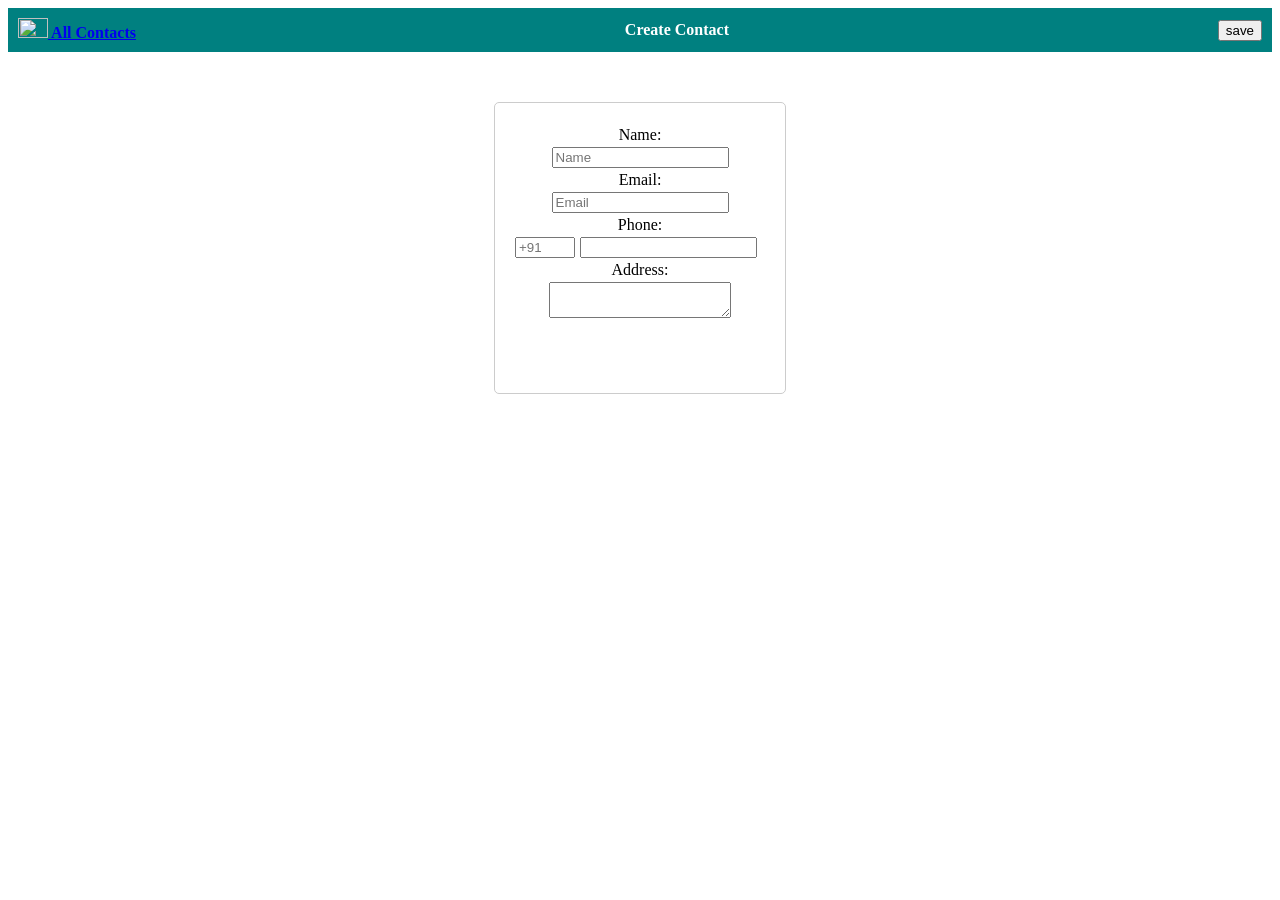
==== form.html @ 9b5cf208 "Added contact forms" ====
<html>
  <head>
    <title>Contact Form</title>
    <link rel="stylesheet" href="style.css" />
  </head>
  <body>
    <header>
      <div class="add-contact-header">
        <div>
          <a href="index.html">
            <img
              src="https://www.svgrepo.com/show/205094/telephone-call-telephone.svg"
              alt="exit"
              width="30"
              height="20"
            />
            All Contacts
          </a>
        </div>

        <span class="add-contact">Create Contact</span>

        <button>save</button>
      </div>
    </header>
    <center>
      <form id="contact-form" class="contact-form">
        <label for="name" placeholder="Name">Name:</label><br />
        <input type="text" id="name" name="name" placeholder="Name" required />
        <br />

        <label for="email">Email:</label><br />
        <input
          type="email"
          placeholder="Email"
          id="email"
          name="email"
          required
        />
        <br />

        <label for="phone">Phone:</label><br />
        <div class="phone-no">
          <input
            type="tel"
            name="isd_code"
            placeholder="+91"
            maxlength="3"
            class="isd-code"
            required
          />
          <input type="tel" id="phone" name="phone" maxlength="10" required />
        </div>

        <label for="address">Address:</label><br />
        <textarea id="address" name="address" required></textarea>
        <br />
      </form>
    </center>
  </body>
</html>
---- style.css ----
.add-contact-header {
  display: flex;
  align-items: center;
  justify-content: space-between;
  padding: 10px 10px;
}
header {
  background-color: teal;
  font-weight: bold;
  color: white;
}
.contact-form {
  line-height: 1.5;
  gap: 5px;
  padding: 20px;
  width: 250px;
  height: 250px;
  margin: 50px;
  border: 1px solid #ccc;
  border-radius: 5px;
}
.phone-no {
  display: flex;
  align-items: center;
  gap: 5px;
}
.isd-code {
  width: 60px;
}
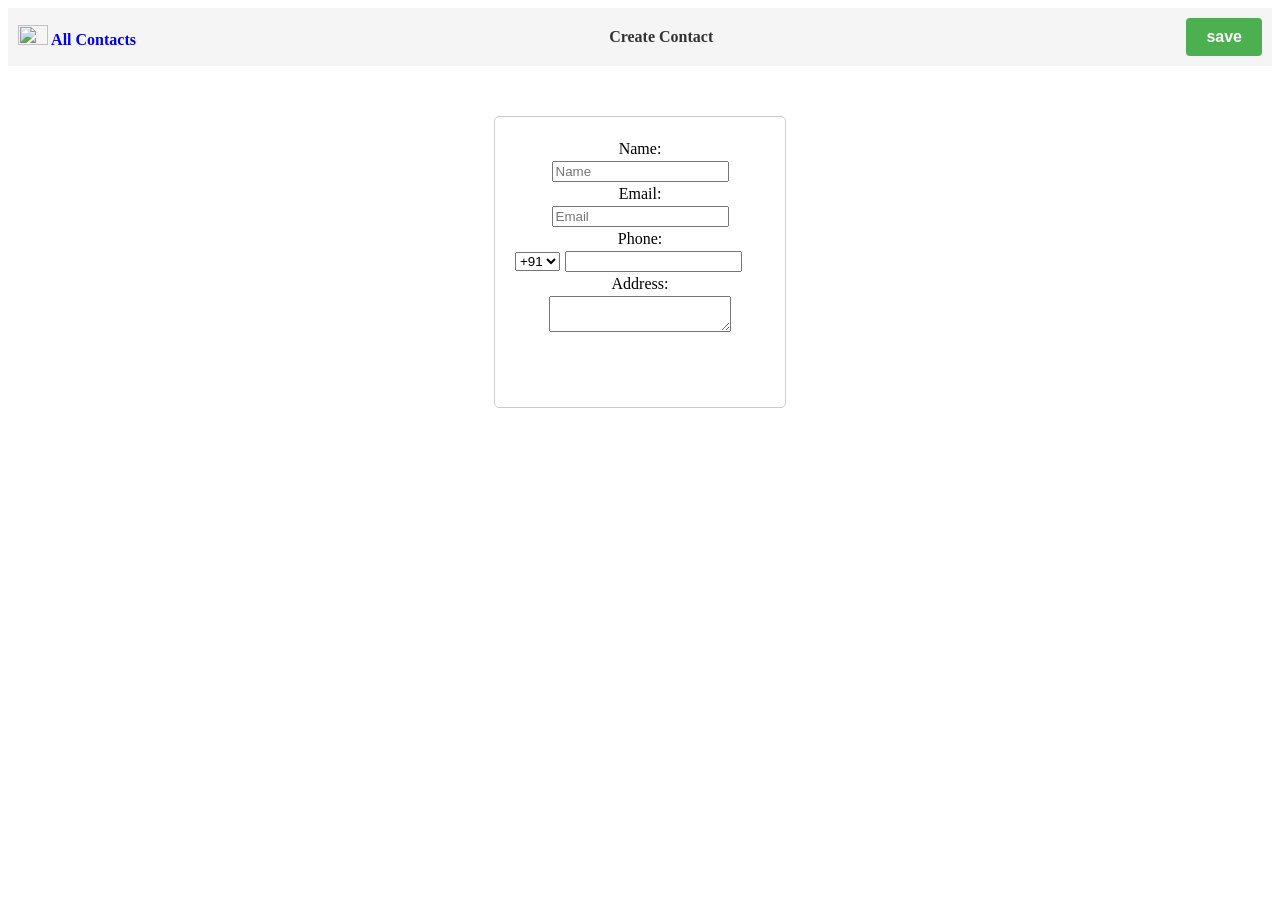
==== commit 258c9d64: "Contactbook web page" ====
--- a/form.html
+++ b/form.html
@@ -20,7 +20,7 @@
 
         <span class="add-contact">Create Contact</span>
 
-        <button>save</button>
+        <button class="save-contacts">save</button>
       </div>
     </header>
     <center>
@@ -41,14 +41,9 @@
 
         <label for="phone">Phone:</label><br />
         <div class="phone-no">
-          <input
-            type="tel"
-            name="isd_code"
-            placeholder="+91"
-            maxlength="3"
-            class="isd-code"
-            required
-          />
+          <select name="country-code" id="country-code" required>
+            <option value="+91">+91</option>
+          </select>
           <input type="tel" id="phone" name="phone" maxlength="10" required />
         </div>
 
--- a/style.css
+++ b/style.css
@@ -1,13 +1,39 @@
 .add-contact-header {
   display: flex;
+  flex-direction: row;
   align-items: center;
   justify-content: space-between;
   padding: 10px 10px;
 }
+
+.add-contact-btn {
+  display: flex;
+  align-items: center;
+  justify-content: center;
+  padding: 10px 20px;
+  background-color: #4caf50;
+  color: white;
+  border: none;
+  border-radius: 4px;
+  cursor: pointer;
+  font-size: 16px;
+  font-family: Arial, Helvetica, sans-serif;
+  font-weight: bold;
+}
+.add-contact-btn:hover {
+  background-color: #45a049;
+  transform: translateY(-1px);
+  box-shadow: 0 6px 12px -2px rgba(0, 0, 0, 0.15);
+}
+
+a {
+  text-decoration: none;
+}
+
 header {
-  background-color: teal;
+  background-color: whitesmoke;
   font-weight: bold;
-  color: white;
+  color: #333;
 }
 .contact-form {
   line-height: 1.5;
@@ -27,3 +53,109 @@
 .isd-code {
   width: 60px;
 }
+.search {
+  display: flex;
+  align-items: center;
+  border: 1px solid #ccc;
+  border-radius: 24px;
+  padding: 5px;
+  width: max-content;
+}
+
+.search-input[type="search"] {
+  font-size: 16px;
+  font-family: Arial, Helvetica, sans-serif;
+  color: black;
+  margin-left: 10px;
+  border: none;
+  background: transparent;
+  outline: none;
+  width: 100%;
+}
+.search-input[type="search"]::placeholder {
+  color: rgba(0, 0, 0, 0.5);
+}
+
+.topbar {
+  display: flex;
+  align-items: center;
+  gap: 16px;
+  padding: 12px 16px;
+}
+
+.search-form {
+  flex: 1;
+  display: flex;
+  justify-content: flex-start;
+}
+
+.search {
+  width: min(420px, 100%);
+  display: flex;
+  align-items: center;
+  gap: 8px;
+}
+.table-container {
+  margin: 20px;
+  /* border: 1px solid #ccc;
+  border-radius: 5px; */
+  overflow-x: auto;
+}
+.CRUD {
+  border: none;
+  padding: 5px 10px;
+  border-radius: 4px;
+  font-size: 13px;
+  transition: all 0.3s ease;
+}
+
+tbody tr td .CRUD:hover {
+  transform: translateY(-1px);
+  box-shadow: 0 6px 12px -2px rgba(0, 0, 0, 0.15);
+}
+
+.contact-name {
+  display: flex;
+  align-items: center;
+  gap: 12px;
+}
+.save-contacts {
+  background-color: #4caf50;
+  color: white;
+  border: none;
+  border-radius: 4px;
+  cursor: pointer;
+  font-size: 16px;
+  font-family: Arial, Helvetica, sans-serif;
+  font-weight: bold;
+  padding: 10px 20px;
+}
+.contact-table tr {
+  margin-bottom: 12px;
+  border: 1px solid #e5e7eb;
+  border-radius: 8px;
+  padding: 10px;
+}
+.contact-table tbody tr:hover {
+  background: #f9fafb;
+}
+.contact-table th,
+.contact-table td {
+  padding: 12px 14px;
+  text-align: left;
+}
+.contact-table {
+  width: 100%;
+  border-collapse: collapse;
+  margin-top: 20px;
+  font-family: sans-serif;
+  box-shadow: 0 0 20px rgba(0, 0, 0, 0.15);
+  background: white;
+  border-radius: 10px;
+  overflow: hidden;
+}
+.contact-table th {
+  background: black;
+  color: white;
+  font-weight: bold;
+}
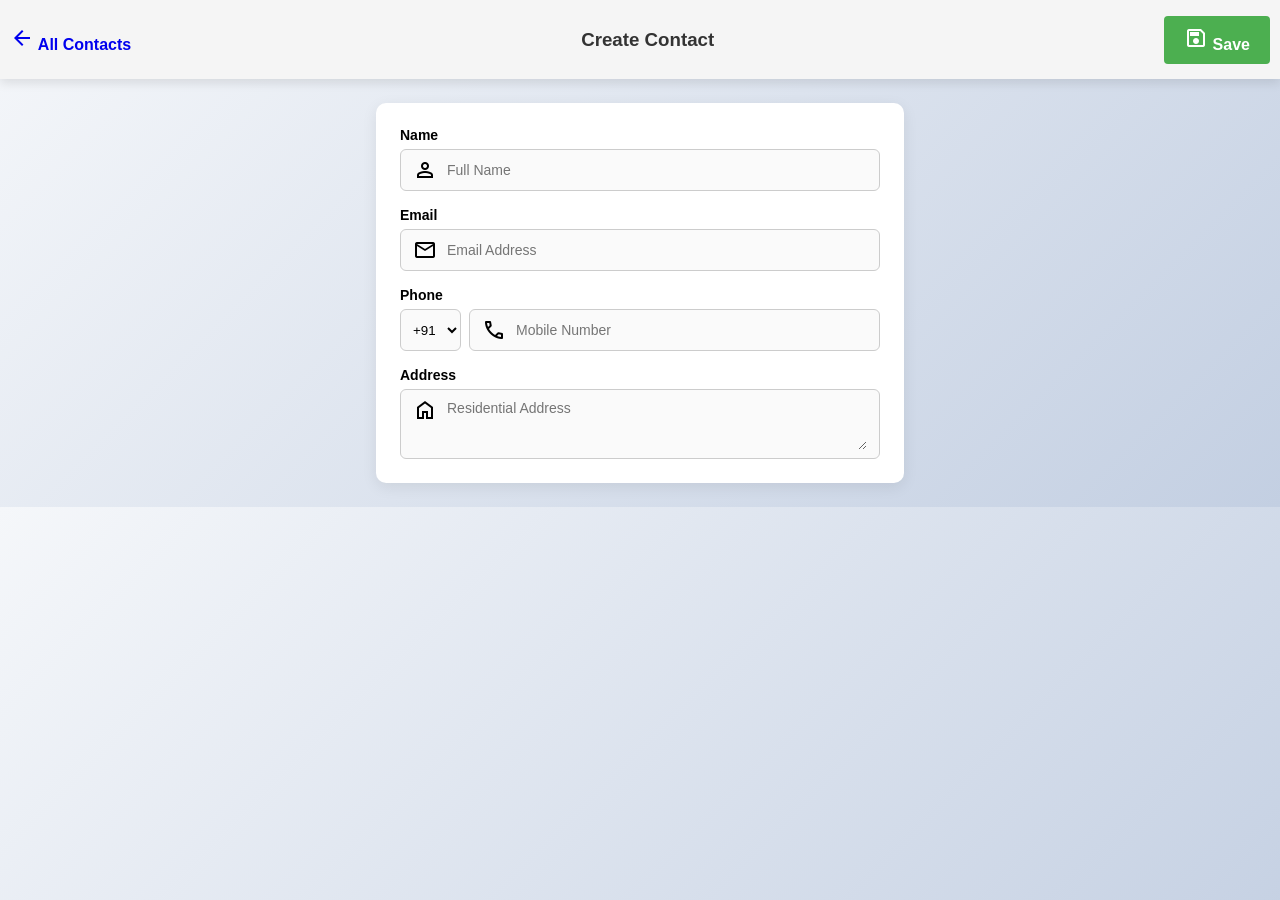
==== commit 2e3051d9: "media queries applied to forms" ====
--- a/form.html
+++ b/form.html
@@ -1,56 +1,96 @@
-<html>
+<!doctype html>
+<html lang="en">
   <head>
-    <title>Contact Form</title>
+    <meta charset="UTF-8" />
+    <meta name="viewport" content="width=device-width, initial-scale=1.0" />
+    <title>Add Contact</title>
     <link rel="stylesheet" href="style.css" />
+    <link
+      rel="stylesheet"
+      href="https://fonts.googleapis.com/css2?family=Material+Symbols+Outlined:opsz,wght,FILL,GRAD@24,400,0,0"
+    />
   </head>
   <body>
     <header>
       <div class="add-contact-header">
-        <div>
-          <a href="index.html">
-            <img
-              src="https://www.svgrepo.com/show/205094/telephone-call-telephone.svg"
-              alt="exit"
-              width="30"
-              height="20"
+        <a href="index.html" class="back-link">
+          <span class="material-symbols-outlined">arrow_back</span>
+          <span>All Contacts</span>
+        </a>
+
+        <h3 class="add-contact-title">Create Contact</h3>
+
+        <button type="submit" form="contact-form" class="save-contacts">
+          <span class="material-symbols-outlined">save</span>
+          <span>Save</span>
+        </button>
+      </div>
+    </header>
+
+    <main class="form-container">
+      <form id="contact-form" class="contact-form">
+        <div class="form-details">
+          <label for="name">Name</label>
+          <div class="input-icon-wrapper">
+            <span class="material-symbols-outlined">person</span>
+            <input
+              type="text"
+              id="name"
+              name="name"
+              placeholder="Full Name"
+              required
             />
-            All Contacts
-          </a>
+          </div>
         </div>
 
-        <span class="add-contact">Create Contact</span>
-
-        <button class="save-contacts">save</button>
-      </div>
-    </header>
-    <center>
-      <form id="contact-form" class="contact-form">
-        <label for="name" placeholder="Name">Name:</label><br />
-        <input type="text" id="name" name="name" placeholder="Name" required />
-        <br />
-
-        <label for="email">Email:</label><br />
-        <input
-          type="email"
-          placeholder="Email"
-          id="email"
-          name="email"
-          required
-        />
-        <br />
-
-        <label for="phone">Phone:</label><br />
-        <div class="phone-no">
-          <select name="country-code" id="country-code" required>
-            <option value="+91">+91</option>
-          </select>
-          <input type="tel" id="phone" name="phone" maxlength="10" required />
+        <div class="form-details">
+          <label for="email">Email</label>
+          <div class="input-icon-wrapper">
+            <span class="material-symbols-outlined">mail</span>
+            <input
+              type="email"
+              id="email"
+              name="email"
+              placeholder="Email Address"
+              required
+            />
+          </div>
         </div>
 
-        <label for="address">Address:</label><br />
-        <textarea id="address" name="address" required></textarea>
-        <br />
+        <div class="form-details">
+          <label for="phone">Phone</label>
+          <div class="phone-no">
+            <select name="country-code" id="country-code" required>
+              <option value="+91">+91</option>
+            </select>
+            <div class="input-icon-wrapper">
+              <span class="material-symbols-outlined">call</span>
+              <input
+                type="tel"
+                id="phone"
+                name="phone"
+                maxlength="10"
+                placeholder="Mobile Number"
+                required
+              />
+            </div>
+          </div>
+        </div>
+
+        <div class="form-details">
+          <label for="address">Address</label>
+          <div class="input-icon-wrapper textarea-wrapper">
+            <span class="material-symbols-outlined">home</span>
+            <textarea
+              id="address"
+              name="address"
+              rows="3"
+              placeholder="Residential Address"
+              required
+            ></textarea>
+          </div>
+        </div>
       </form>
-    </center>
+    </main>
   </body>
 </html>
--- a/style.css
+++ b/style.css
@@ -1,3 +1,13 @@
+body {
+  margin: 0;
+  font-family: Arial, sans-serif;
+  background: linear-gradient(135deg, #f5f7fa, #c3cfe2);
+}
+header {
+  background: rgba(255, 255, 255, 0.7);
+  backdrop-filter: blur(10px);
+  box-shadow: 0 4px 10px rgba(0, 0, 0, 0.1);
+}
 .add-contact-header {
   display: flex;
   flex-direction: row;
@@ -35,24 +45,7 @@
   font-weight: bold;
   color: #333;
 }
-.contact-form {
-  line-height: 1.5;
-  gap: 5px;
-  padding: 20px;
-  width: 250px;
-  height: 250px;
-  margin: 50px;
-  border: 1px solid #ccc;
-  border-radius: 5px;
-}
-.phone-no {
-  display: flex;
-  align-items: center;
-  gap: 5px;
-}
-.isd-code {
-  width: 60px;
-}
+
 .search {
   display: flex;
   align-items: center;
@@ -97,8 +90,6 @@
 }
 .table-container {
   margin: 20px;
-  /* border: 1px solid #ccc;
-  border-radius: 5px; */
   overflow-x: auto;
 }
 .CRUD {
@@ -129,6 +120,11 @@
   font-family: Arial, Helvetica, sans-serif;
   font-weight: bold;
   padding: 10px 20px;
+}
+.save-contacts:hover {
+  background-color: #45a049;
+  transform: translateY(-1px);
+  box-shadow: 0 6px 12px -2px rgba(0, 0, 0, 0.15);
 }
 .contact-table tr {
   margin-bottom: 12px;
@@ -146,7 +142,9 @@
 }
 .contact-table {
   width: 100%;
+  min-width: 600px;
   border-collapse: collapse;
+  border-spacing: 0 15px;
   margin-top: 20px;
   font-family: sans-serif;
   box-shadow: 0 0 20px rgba(0, 0, 0, 0.15);
@@ -159,3 +157,126 @@
   color: white;
   font-weight: bold;
 }
+.form-container {
+  display: flex;
+  justify-content: center;
+  padding: 24px 16px;
+}
+.contact-form {
+  background: white;
+  padding: 24px;
+  border-radius: 10px;
+  width: 100%;
+  max-width: 480px;
+  box-shadow: 0 4px 15px rgba(0, 0, 0, 0.08);
+  display: flex;
+  flex-direction: column;
+  gap: 16px;
+}
+
+.form-details {
+  display: flex;
+  flex-direction: column;
+  gap: 6px;
+}
+
+.form-details label {
+  font-weight: bold;
+  font-size: 14px;
+}
+
+.input-icon-wrapper {
+  display: flex;
+  align-items: center;
+  border: 1px solid #ccc;
+  border-radius: 6px;
+  padding: 8px 12px;
+  background: #fafafa;
+  gap: 8px;
+}
+
+.input-icon-wrapper input,
+.input-icon-wrapper textarea {
+  border: none;
+  background: transparent;
+  outline: none;
+  width: 100%;
+  font-family: sans-serif;
+  font-size: 14px;
+}
+.textarea-wrapper {
+  align-items: flex-start;
+}
+.phone-no {
+  display: flex;
+  gap: 8px;
+}
+.phone-no select {
+  padding: 8px;
+  border: 1px solid #ccc;
+  border-radius: 6px;
+  background: #fafafa;
+  outline: none;
+}
+.phone-no .input-icon-wrapper {
+  flex: 1;
+}
+@media (max-width: 780px) {
+  .contact-form {
+    padding: 16px;
+  }
+  .form-details label {
+    font-size: 12px;
+  }
+  .input-icon-wrapper input,
+  .input-icon-wrapper textarea {
+    font-size: 12px;
+  }
+  .table-container {
+    margin: 10px;
+  }
+  .contact-table th,
+  .contact-table td {
+    padding: 8px 10px;
+    font-size: 12px;
+    white-space: normal;
+    word-break: break-word;
+  }
+  .contact-table {
+    font-size: 12px;
+  }
+  .action-buttons {
+    display: flex;
+    flex-direction: row;
+    gap: 4px;
+    flex-wrap: nowrap;
+  }
+  .CRUD {
+    padding: 4px 6px;
+    font-size: 11px;
+    white-space: nowrap;
+  }
+}
+@media (max-width: 480px) {
+  .contact-form {
+    padding: 12px;
+  }
+  .form-details label {
+    font-size: 11px;
+  }
+  .input-icon-wrapper input,
+  .input-icon-wrapper textarea {
+    font-size: 11px;
+  }
+  .table-container {
+    margin: 8px;
+  }
+  .contact-table th,
+  .contact-table td {
+    padding: 6px 8px;
+    font-size: 10px;
+    white-space: normal;
+    flex-wrap: nowrap;
+    flex-direction: column;
+  }
+}
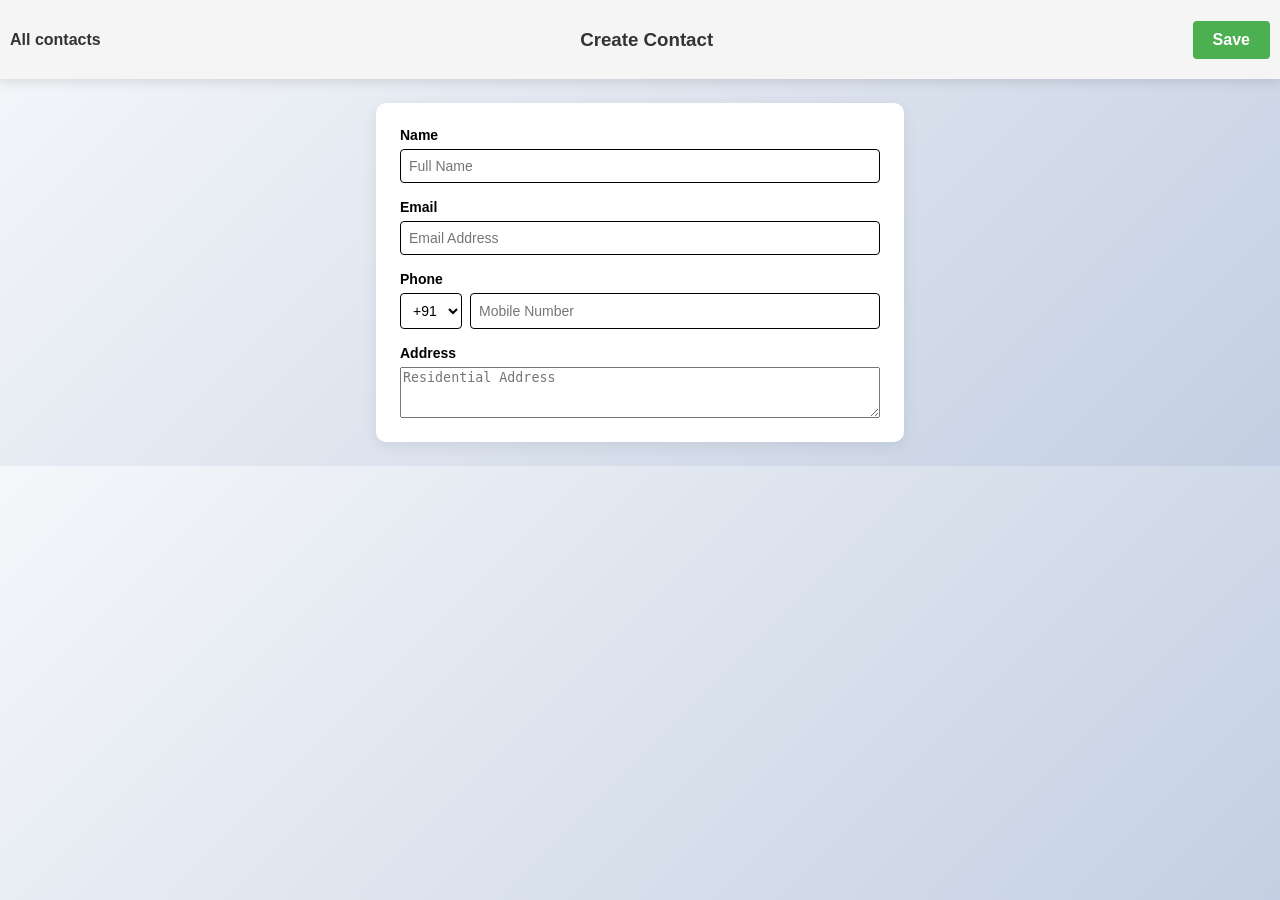
==== commit c39e70db: "media queries applied to forms" ====
--- a/form.html
+++ b/form.html
@@ -1,38 +1,29 @@
 <!doctype html>
 <html lang="en">
   <head>
-    <meta charset="UTF-8" />
+    <meta name="view-transition" content="same-origin" />
     <meta name="viewport" content="width=device-width, initial-scale=1.0" />
     <title>Add Contact</title>
     <link rel="stylesheet" href="style.css" />
-    <link
-      rel="stylesheet"
-      href="https://fonts.googleapis.com/css2?family=Material+Symbols+Outlined:opsz,wght,FILL,GRAD@24,400,0,0"
-    />
   </head>
   <body>
-    <header>
-      <div class="add-contact-header">
-        <a href="index.html" class="back-link">
-          <span class="material-symbols-outlined">arrow_back</span>
-          <span>All Contacts</span>
-        </a>
+    <div class="form-page">
+      <header>
+        <div class="add-contact-header">
+          <a href="index.html" class="back-link"> All contacts </a>
 
-        <h3 class="add-contact-title">Create Contact</h3>
+          <h3 class="add-contact-title">Create Contact</h3>
 
-        <button type="submit" form="contact-form" class="save-contacts">
-          <span class="material-symbols-outlined">save</span>
-          <span>Save</span>
-        </button>
-      </div>
-    </header>
+          <button type="submit" form="contact-form" class="save-contacts">
+            Save
+          </button>
+        </div>
+      </header>
 
-    <main class="form-container">
-      <form id="contact-form" class="contact-form">
-        <div class="form-details">
-          <label for="name">Name</label>
-          <div class="input-icon-wrapper">
-            <span class="material-symbols-outlined">person</span>
+      <main class="form-container">
+        <form id="contact-form" class="contact-form">
+          <div class="form-details">
+            <label for="name">Name</label>
             <input
               type="text"
               id="name"
@@ -41,12 +32,10 @@
               required
             />
           </div>
-        </div>
 
-        <div class="form-details">
-          <label for="email">Email</label>
-          <div class="input-icon-wrapper">
-            <span class="material-symbols-outlined">mail</span>
+          <div class="form-details">
+            <label for="email">Email</label>
+
             <input
               type="email"
               id="email"
@@ -55,16 +44,14 @@
               required
             />
           </div>
-        </div>
 
-        <div class="form-details">
-          <label for="phone">Phone</label>
-          <div class="phone-no">
-            <select name="country-code" id="country-code" required>
-              <option value="+91">+91</option>
-            </select>
-            <div class="input-icon-wrapper">
-              <span class="material-symbols-outlined">call</span>
+          <div class="form-details">
+            <label for="phone">Phone</label>
+            <div class="phone-no">
+              <select name="country-code" id="country-code" required>
+                <option value="+91">+91</option>
+              </select>
+
               <input
                 type="tel"
                 id="phone"
@@ -75,12 +62,10 @@
               />
             </div>
           </div>
-        </div>
 
-        <div class="form-details">
-          <label for="address">Address</label>
-          <div class="input-icon-wrapper textarea-wrapper">
-            <span class="material-symbols-outlined">home</span>
+          <div class="form-details">
+            <label for="address">Address</label>
+
             <textarea
               id="address"
               name="address"
@@ -89,8 +74,8 @@
               required
             ></textarea>
           </div>
-        </div>
-      </form>
-    </main>
+        </form>
+      </main>
+    </div>
   </body>
 </html>
--- a/style.css
+++ b/style.css
@@ -4,8 +4,7 @@
   background: linear-gradient(135deg, #f5f7fa, #c3cfe2);
 }
 header {
-  background: rgba(255, 255, 255, 0.7);
-  backdrop-filter: blur(10px);
+  background: rgba(186, 176, 176, 0.7);
   box-shadow: 0 4px 10px rgba(0, 0, 0, 0.1);
 }
 .add-contact-header {
@@ -38,6 +37,7 @@
 
 a {
   text-decoration: none;
+  color: inherit;
 }
 
 header {
@@ -45,25 +45,29 @@
   font-weight: bold;
   color: #333;
 }
-
+.search-form {
+  flex: 1;
+  display: flex;
+  justify-content: center;
+}
 .search {
   display: flex;
   align-items: center;
-  border: 1px solid #ccc;
-  border-radius: 24px;
-  padding: 5px;
-  width: max-content;
+  border: 1px solid black;
+  border-radius: 20px;
+  padding: 2px 8px;
+  width: min(400px, 100%);
+  box-sizing: border-box;
 }
 
 .search-input[type="search"] {
-  font-size: 16px;
+  font-size: 13px;
   font-family: Arial, Helvetica, sans-serif;
   color: black;
-  margin-left: 10px;
   border: none;
   background: transparent;
   outline: none;
-  width: 100%;
+  width: 50%;
 }
 .search-input[type="search"]::placeholder {
   color: rgba(0, 0, 0, 0.5);
@@ -76,18 +80,6 @@
   padding: 12px 16px;
 }
 
-.search-form {
-  flex: 1;
-  display: flex;
-  justify-content: flex-start;
-}
-
-.search {
-  width: min(420px, 100%);
-  display: flex;
-  align-items: center;
-  gap: 8px;
-}
 .table-container {
   margin: 20px;
   overflow-x: auto;
@@ -185,53 +177,38 @@
   font-size: 14px;
 }
 
-.input-icon-wrapper {
-  display: flex;
-  align-items: center;
-  border: 1px solid #ccc;
-  border-radius: 6px;
-  padding: 8px 12px;
-  background: #fafafa;
+.form-details input {
+  padding: 8px;
+  border: 1px solid black;
+  border-radius: 4px;
+  font-size: 14px;
+}
+.phone-no {
+  display: flex;
   gap: 8px;
 }
 
-.input-icon-wrapper input,
-.input-icon-wrapper textarea {
-  border: none;
-  background: transparent;
-  outline: none;
-  width: 100%;
-  font-family: sans-serif;
-  font-size: 14px;
-}
-.textarea-wrapper {
-  align-items: flex-start;
-}
-.phone-no {
-  display: flex;
-  gap: 8px;
-}
 .phone-no select {
   padding: 8px;
-  border: 1px solid #ccc;
-  border-radius: 6px;
-  background: #fafafa;
-  outline: none;
-}
-.phone-no .input-icon-wrapper {
+  border: 1px solid black;
+  border-radius: 4px;
+  font-size: 14px;
+  background-color: #fff;
+}
+
+.phone-no input {
   flex: 1;
-}
-@media (max-width: 780px) {
+  width: 100%;
+}
+
+@media (max-width: 768px) {
   .contact-form {
     padding: 16px;
   }
   .form-details label {
     font-size: 12px;
   }
-  .input-icon-wrapper input,
-  .input-icon-wrapper textarea {
-    font-size: 12px;
-  }
+
   .table-container {
     margin: 10px;
   }
@@ -257,26 +234,3 @@
     white-space: nowrap;
   }
 }
-@media (max-width: 480px) {
-  .contact-form {
-    padding: 12px;
-  }
-  .form-details label {
-    font-size: 11px;
-  }
-  .input-icon-wrapper input,
-  .input-icon-wrapper textarea {
-    font-size: 11px;
-  }
-  .table-container {
-    margin: 8px;
-  }
-  .contact-table th,
-  .contact-table td {
-    padding: 6px 8px;
-    font-size: 10px;
-    white-space: normal;
-    flex-wrap: nowrap;
-    flex-direction: column;
-  }
-}
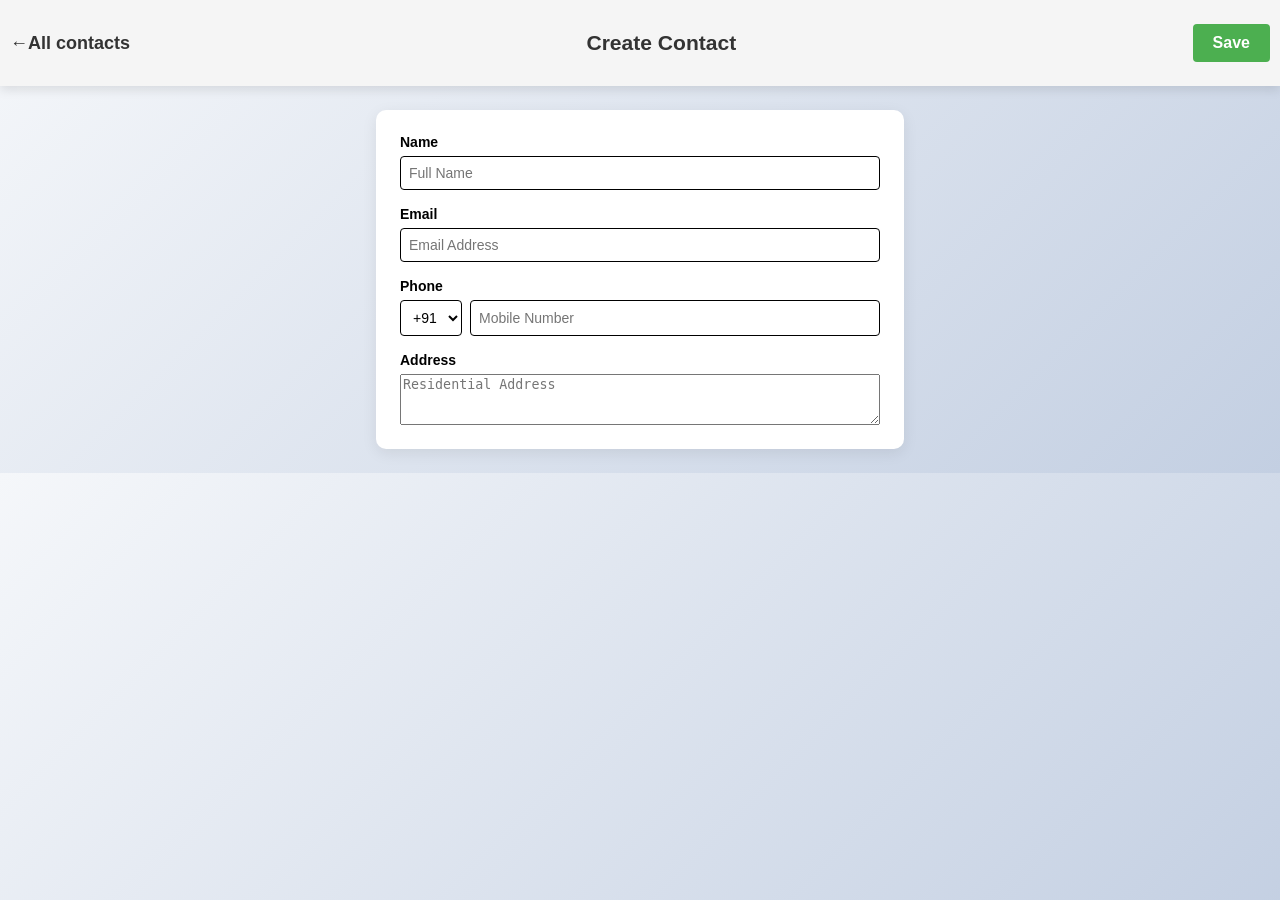
==== commit 06cf6ad0: "media queries in lap,tab and mobile phone" ====
--- a/form.html
+++ b/form.html
@@ -10,7 +10,7 @@
     <div class="form-page">
       <header>
         <div class="add-contact-header">
-          <a href="index.html" class="back-link"> All contacts </a>
+          <a href="index.html" class="back-link"> &larr;All contacts </a>
 
           <h3 class="add-contact-title">Create Contact</h3>
 
--- a/style.css
+++ b/style.css
@@ -2,6 +2,7 @@
   margin: 0;
   font-family: Arial, sans-serif;
   background: linear-gradient(135deg, #f5f7fa, #c3cfe2);
+  font-size: 18px;
 }
 header {
   background: rgba(186, 176, 176, 0.7);
@@ -34,12 +35,10 @@
   transform: translateY(-1px);
   box-shadow: 0 6px 12px -2px rgba(0, 0, 0, 0.15);
 }
-
 a {
   text-decoration: none;
   color: inherit;
 }
-
 header {
   background-color: whitesmoke;
   font-weight: bold;
@@ -56,10 +55,9 @@
   border: 1px solid black;
   border-radius: 20px;
   padding: 2px 8px;
-  width: min(400px, 100%);
+  width: 300px;
   box-sizing: border-box;
 }
-
 .search-input[type="search"] {
   font-size: 13px;
   font-family: Arial, Helvetica, sans-serif;
@@ -67,12 +65,11 @@
   border: none;
   background: transparent;
   outline: none;
-  width: 50%;
+  width: 100%;
 }
 .search-input[type="search"]::placeholder {
   color: rgba(0, 0, 0, 0.5);
 }
-
 .topbar {
   display: flex;
   align-items: center;
@@ -86,17 +83,15 @@
 }
 .CRUD {
   border: none;
-  padding: 5px 10px;
+  padding: 8px 16px;
   border-radius: 4px;
   font-size: 13px;
   transition: all 0.3s ease;
 }
-
 tbody tr td .CRUD:hover {
   transform: translateY(-1px);
   box-shadow: 0 6px 12px -2px rgba(0, 0, 0, 0.15);
 }
-
 .contact-name {
   display: flex;
   align-items: center;
@@ -134,7 +129,6 @@
 }
 .contact-table {
   width: 100%;
-  min-width: 600px;
   border-collapse: collapse;
   border-spacing: 0 15px;
   margin-top: 20px;
@@ -145,6 +139,7 @@
   overflow: hidden;
 }
 .contact-table th {
+  padding: 12px 14px;
   background: black;
   color: white;
   font-weight: bold;
@@ -201,36 +196,46 @@
   width: 100%;
 }
 
-@media (max-width: 768px) {
+@media (max-width: 425px) {
   .contact-form {
     padding: 16px;
   }
   .form-details label {
     font-size: 12px;
   }
-
+  .table-container thead th {
+    display: none;
+  }
+  .table-container tbody td {
+    display: block;
+    width: 100%;
+    text-align: left;
+    padding-left: 10%;
+    position: relative;
+    line-height: 0.5;
+  }
+  .search {
+    width: 100%;
+  }
+  .add-contact-btn {
+    padding: 8px 12px;
+    font-size: 11px;
+  }
+  .logo-area {
+    font-size: 10px;
+  }
+}
+@media (max-width: 768px) {
   .table-container {
     margin: 10px;
   }
-  .contact-table th,
-  .contact-table td {
-    padding: 8px 10px;
-    font-size: 12px;
-    white-space: normal;
-    word-break: break-word;
-  }
-  .contact-table {
-    font-size: 12px;
+  .contact-form {
+    max-width: 100%;
   }
   .action-buttons {
     display: flex;
     flex-direction: row;
     gap: 4px;
-    flex-wrap: nowrap;
-  }
-  .CRUD {
-    padding: 4px 6px;
-    font-size: 11px;
-    white-space: nowrap;
-  }
-}
+    transition: all 0.3s ease;
+  }
+}
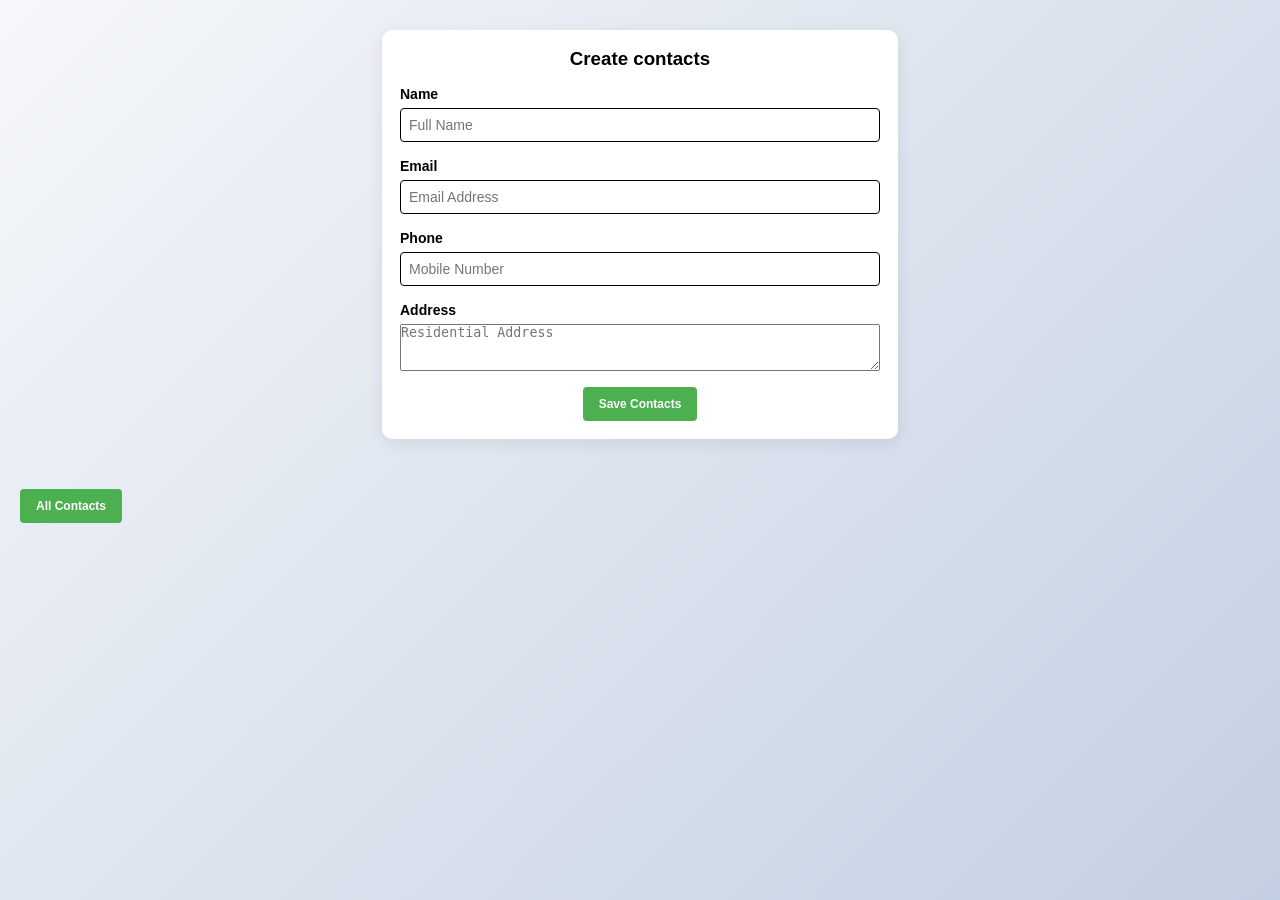
==== commit e76e17fb: "Webpage with Js and LocalStorage" ====
--- a/form.html
+++ b/form.html
@@ -1,81 +1,72 @@
 <!doctype html>
-<html lang="en">
+<html>
   <head>
     <meta name="view-transition" content="same-origin" />
     <meta name="viewport" content="width=device-width, initial-scale=1.0" />
-    <title>Add Contact</title>
+    <title>Contact Book</title>
     <link rel="stylesheet" href="style.css" />
   </head>
   <body>
-    <div class="form-page">
-      <header>
-        <div class="add-contact-header">
-          <a href="index.html" class="back-link"> &larr;All contacts </a>
+    <main class="form-container">
+      <!--Parent container for the forms-->
+      <form id="contact-form" class="contact-form">
+        <center><h3>Create contacts</h3></center>
+        <div class="form-details">
+          <!--Parent container for both label and input field-->
+          <label for="name">Name</label
+          ><!--label for the name input field-->
+          <input
+            type="text"
+            id="name"
+            name="name"
+            placeholder="Full Name"
+          /><!--Input field for name-->
+        </div>
+        <div class="form-details">
+          <label for="email">Email</label
+          ><!--Label for email-->
 
-          <h3 class="add-contact-title">Create Contact</h3>
+          <input
+            type="email"
+            id="email"
+            name="email"
+            placeholder="Email Address"
+          /><!--Email input box-->
+        </div>
+        <div class="form-details">
+          <!--Label for phone-details-->
+          <label for="phone">Phone</label>
 
-          <button type="submit" form="contact-form" class="save-contacts">
-            Save
-          </button>
+          <input
+            type="tel"
+            id="phone"
+            name="phone"
+            placeholder="Mobile Number"
+          /><!--Phone  no input field-->
         </div>
-      </header>
-
-      <main class="form-container">
-        <form id="contact-form" class="contact-form">
-          <div class="form-details">
-            <label for="name">Name</label>
-            <input
-              type="text"
-              id="name"
-              name="name"
-              placeholder="Full Name"
-              required
-            />
-          </div>
-
-          <div class="form-details">
-            <label for="email">Email</label>
-
-            <input
-              type="email"
-              id="email"
-              name="email"
-              placeholder="Email Address"
-              required
-            />
-          </div>
-
-          <div class="form-details">
-            <label for="phone">Phone</label>
-            <div class="phone-no">
-              <select name="country-code" id="country-code" required>
-                <option value="+91">+91</option>
-              </select>
-
-              <input
-                type="tel"
-                id="phone"
-                name="phone"
-                maxlength="10"
-                placeholder="Mobile Number"
-                required
-              />
-            </div>
-          </div>
-
-          <div class="form-details">
-            <label for="address">Address</label>
-
-            <textarea
-              id="address"
-              name="address"
-              rows="3"
-              placeholder="Residential Address"
-              required
-            ></textarea>
-          </div>
-        </form>
-      </main>
-    </div>
+        <div class="form-details">
+          <label for="address">Address</label>
+          <textarea
+            id="address"
+            name="address"
+            rows="3"
+            placeholder="Residential Address"
+          ></textarea
+          ><!--Input for taking the address input-->
+        </div>
+        <center>
+          <button type="submit" class="save-contacts">Save Contacts</button
+          ><!--Save contacts button  in the bottom center of the form page-->
+        </center>
+      </form>
+    </main>
+    <button
+      onclick="window.location.href = 'index.html'"
+      type="button"
+      class="display-contact-btn"
+    >
+      All Contacts
+    </button>
+    <script src="script.js"></script>
   </body>
 </html>
--- a/style.css
+++ b/style.css
@@ -1,63 +1,121 @@
+* {
+  margin: 0;
+  padding: 0;
+}
+html,
 body {
-  margin: 0;
   font-family: Arial, sans-serif;
   background: linear-gradient(135deg, #f5f7fa, #c3cfe2);
-  font-size: 18px;
-}
-header {
-  background: rgba(186, 176, 176, 0.7);
-  box-shadow: 0 4px 10px rgba(0, 0, 0, 0.1);
-}
-.add-contact-header {
-  display: flex;
-  flex-direction: row;
-  align-items: center;
-  justify-content: space-between;
-  padding: 10px 10px;
-}
-
-.add-contact-btn {
-  display: flex;
-  align-items: center;
-  justify-content: center;
-  padding: 10px 20px;
+  width: 100%;
+  height: 100%;
+}
+
+header.topbar {
+  background: rgb(207, 202, 202);
+  margin: 0;
+  font-weight: bold;
+  width: 100%;
+  height: 10%;
+  box-sizing: border-box;
+  display: flex;
+  align-content: center;
+  padding-left: 10px;
+}
+
+.logo-area {
+  display: flex;
+  align-items: center;
+  gap: 10px;
+}
+
+section.toolbar {
+  margin-top: 10px;
+  display: flex;
+  align-items: center;
+  gap: 16px;
+  padding: 10px;
+  width: 100%;
+  box-sizing: border-box;
+}
+
+button.save-contacts {
+  padding: 10px 16px;
   background-color: #4caf50;
   color: white;
   border: none;
   border-radius: 4px;
   cursor: pointer;
-  font-size: 16px;
-  font-family: Arial, Helvetica, sans-serif;
-  font-weight: bold;
-}
+  font-size: 12px;
+  font-family: Arial, Helvetica, sans-serif;
+  font-weight: bold;
+}
+
+button.add-contact-btn {
+  padding: 10px 16px;
+  background-color: #4caf50;
+  color: white;
+  border: none;
+  border-radius: 4px;
+  font-size: 12px;
+  font-family: Arial, Helvetica, sans-serif;
+  font-weight: bold;
+  margin-right: 20px;
+}
+button.display-contact-btn {
+  padding: 10px 16px;
+  background-color: #4caf50;
+  color: white;
+  border: none;
+  border-radius: 4px;
+  font-size: 12px;
+  font-family: Arial, Helvetica, sans-serif;
+  font-weight: bold;
+  margin: 20px;
+}
+
 .add-contact-btn:hover {
   background-color: #45a049;
   transform: translateY(-1px);
   box-shadow: 0 6px 12px -2px rgba(0, 0, 0, 0.15);
 }
-a {
-  text-decoration: none;
-  color: inherit;
-}
-header {
-  background-color: whitesmoke;
-  font-weight: bold;
-  color: #333;
-}
+
+.contacts {
+  list-style-type: none;
+}
+
+/*contact details in block*/
+.contact-details {
+  display: block;
+  background: white;
+  border-radius: 10px;
+  box-shadow: 0 4px 15px rgba(0, 0, 0, 0.08);
+  margin: 16px 0 16px 10px;
+  box-sizing: border-box;
+  width: 90%;
+  line-height: 1.3;
+  font-family: Arial, Helvetica, sans-serif;
+  font-size: 14px;
+  position: relative;
+  padding: 16px;
+  border-bottom: 1px solid #eee;
+}
+
 .search-form {
   flex: 1;
   display: flex;
   justify-content: center;
 }
+
 .search {
   display: flex;
   align-items: center;
   border: 1px solid black;
   border-radius: 20px;
   padding: 2px 8px;
-  width: 300px;
-  box-sizing: border-box;
-}
+  width: 200px;
+  box-sizing: border-box;
+}
+
 .search-input[type="search"] {
   font-size: 13px;
   font-family: Arial, Helvetica, sans-serif;
@@ -65,95 +123,30 @@
   border: none;
   background: transparent;
   outline: none;
-  width: 100%;
-}
+}
+
 .search-input[type="search"]::placeholder {
   color: rgba(0, 0, 0, 0.5);
 }
-.topbar {
-  display: flex;
-  align-items: center;
-  gap: 16px;
-  padding: 12px 16px;
-}
-
-.table-container {
-  margin: 20px;
-  overflow-x: auto;
-}
-.CRUD {
-  border: none;
-  padding: 8px 16px;
-  border-radius: 4px;
-  font-size: 13px;
-  transition: all 0.3s ease;
-}
-tbody tr td .CRUD:hover {
-  transform: translateY(-1px);
-  box-shadow: 0 6px 12px -2px rgba(0, 0, 0, 0.15);
-}
-.contact-name {
-  display: flex;
-  align-items: center;
-  gap: 12px;
-}
-.save-contacts {
-  background-color: #4caf50;
-  color: white;
-  border: none;
-  border-radius: 4px;
-  cursor: pointer;
-  font-size: 16px;
-  font-family: Arial, Helvetica, sans-serif;
-  font-weight: bold;
-  padding: 10px 20px;
-}
+
 .save-contacts:hover {
   background-color: #45a049;
   transform: translateY(-1px);
-  box-shadow: 0 6px 12px -2px rgba(0, 0, 0, 0.15);
-}
-.contact-table tr {
-  margin-bottom: 12px;
-  border: 1px solid #e5e7eb;
-  border-radius: 8px;
-  padding: 10px;
-}
-.contact-table tbody tr:hover {
-  background: #f9fafb;
-}
-.contact-table th,
-.contact-table td {
-  padding: 12px 14px;
-  text-align: left;
-}
-.contact-table {
-  width: 100%;
-  border-collapse: collapse;
-  border-spacing: 0 15px;
-  margin-top: 20px;
-  font-family: sans-serif;
-  box-shadow: 0 0 20px rgba(0, 0, 0, 0.15);
-  background: white;
-  border-radius: 10px;
-  overflow: hidden;
-}
-.contact-table th {
-  padding: 12px 14px;
-  background: black;
-  color: white;
-  font-weight: bold;
-}
+}
+/*form container*/
 .form-container {
   display: flex;
+  flex-direction: column;
+  align-items: center;
   justify-content: center;
-  padding: 24px 16px;
-}
+  padding: 30px 16px;
+}
+/*Contact form for getting input details*/
 .contact-form {
   background: white;
-  padding: 24px;
+  padding: 18px;
   border-radius: 10px;
-  width: 100%;
+  width: 90%;
   max-width: 480px;
   box-shadow: 0 4px 15px rgba(0, 0, 0, 0.08);
   display: flex;
@@ -177,65 +170,45 @@
   border: 1px solid black;
   border-radius: 4px;
   font-size: 14px;
-}
-.phone-no {
-  display: flex;
-  gap: 8px;
-}
-
-.phone-no select {
-  padding: 8px;
-  border: 1px solid black;
-  border-radius: 4px;
-  font-size: 14px;
-  background-color: #fff;
-}
-
-.phone-no input {
-  flex: 1;
-  width: 100%;
-}
-
-@media (max-width: 425px) {
-  .contact-form {
-    padding: 16px;
+  outline: none;
+}
+
+.error-msg {
+  color: red;
+  font-size: 10px;
+}
+
+/*Edit and delete buttons*/
+.Edit-delete-btns {
+  position: absolute;
+  top: 10px;
+  right: 16px;
+  display: flex;
+  gap: 4px;
+}
+
+/*Edit Functionality with blue color*/
+.Edit-btn {
+  background-color: #4c90af;
+  padding: 10px;
+}
+/*Delete functionality with red color*/
+.Delete-btn {
+  background-color: red;
+  padding: 10px;
+}
+
+@media (max-width: 768px) {
+  .search-form {
+    width: 90%;
+    justify-content: center;
   }
-  .form-details label {
-    font-size: 12px;
+
+  .search {
+    width: 90%;
   }
-  .table-container thead th {
-    display: none;
+
+  .form-container {
+    padding: 15px;
   }
-  .table-container tbody td {
-    display: block;
-    width: 100%;
-    text-align: left;
-    padding-left: 10%;
-    position: relative;
-    line-height: 0.5;
-  }
-  .search {
-    width: 100%;
-  }
-  .add-contact-btn {
-    padding: 8px 12px;
-    font-size: 11px;
-  }
-  .logo-area {
-    font-size: 10px;
-  }
-}
-@media (max-width: 768px) {
-  .table-container {
-    margin: 10px;
-  }
-  .contact-form {
-    max-width: 100%;
-  }
-  .action-buttons {
-    display: flex;
-    flex-direction: row;
-    gap: 4px;
-    transition: all 0.3s ease;
-  }
-}
+}
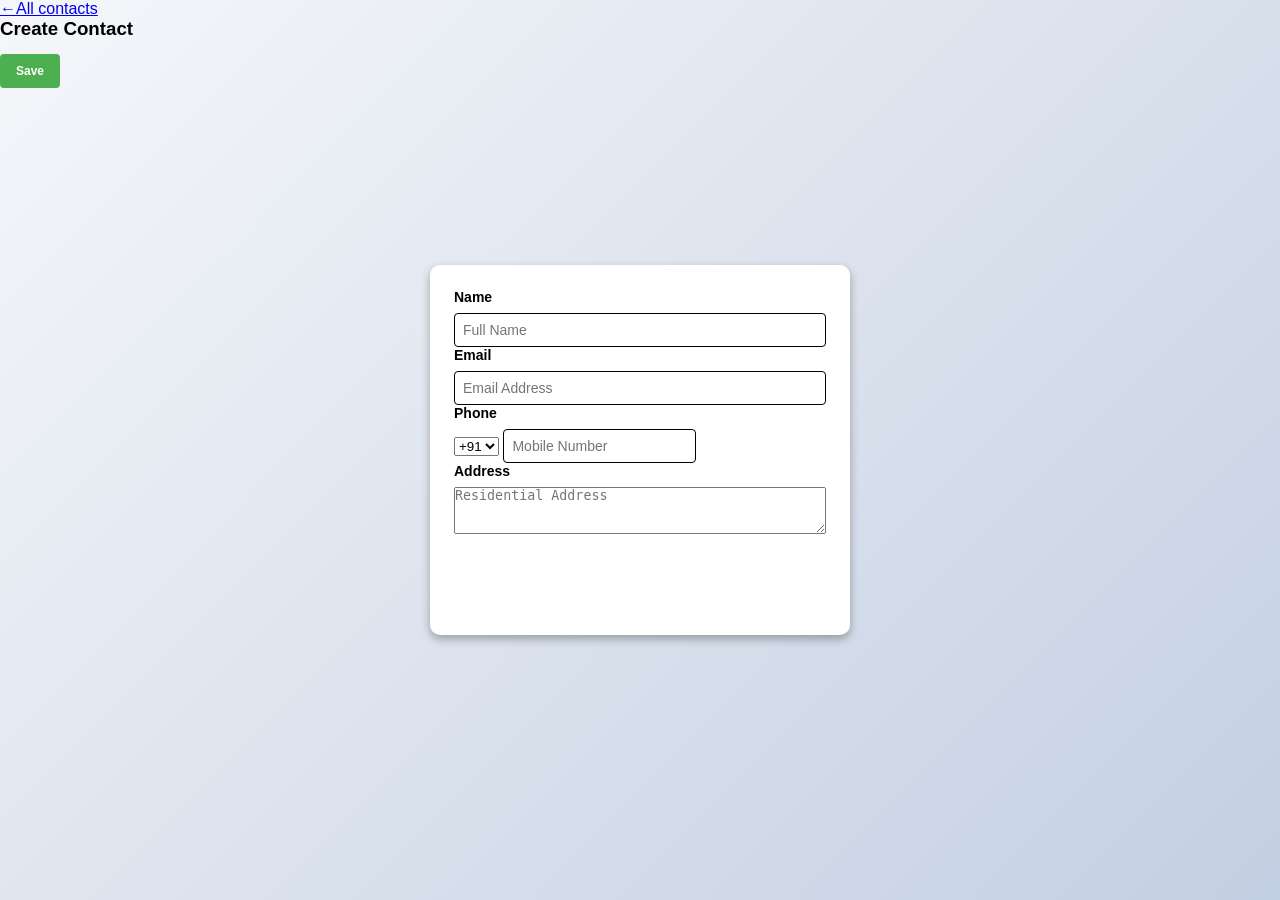
==== commit b0cb29d5: "Bulk delete operation and resolve merge conflicts" ====
--- a/form.html
+++ b/form.html
@@ -1,72 +1,75 @@
 <!doctype html>
-<html>
+<html lang="en">
   <head>
     <meta name="view-transition" content="same-origin" />
     <meta name="viewport" content="width=device-width, initial-scale=1.0" />
-    <title>Contact Book</title>
+    <title>Add Contact</title>
     <link rel="stylesheet" href="style.css" />
   </head>
   <body>
-    <main class="form-container">
-      <!--Parent container for the forms-->
-      <form id="contact-form" class="contact-form">
-        <center><h3>Create contacts</h3></center>
-        <div class="form-details">
-          <!--Parent container for both label and input field-->
-          <label for="name">Name</label
-          ><!--label for the name input field-->
-          <input
-            type="text"
-            id="name"
-            name="name"
-            placeholder="Full Name"
-          /><!--Input field for name-->
+    <div class="form-page">
+      <header>
+        <div class="add-contact-header">
+          <a href="index.html" class="back-link"> &larr;All contacts </a>
+
+          <h3 class="add-contact-title">Create Contact</h3>
+
+          <button type="submit" form="contact-form" class="save-contacts">
+            Save
+          </button>
         </div>
-        <div class="form-details">
-          <label for="email">Email</label
-          ><!--Label for email-->
+      </header>
+      <main class="form-container">
+        <form id="contact-form" class="contact-form">
+          <div class="form-details">
+            <label for="name">Name</label>
+            <input
+              type="text"
+              id="name"
+              name="name"
+              placeholder="Full Name"
+              required
+            />
+          </div>
+          <div class="form-details">
+            <label for="email">Email</label>
 
-          <input
-            type="email"
-            id="email"
-            name="email"
-            placeholder="Email Address"
-          /><!--Email input box-->
-        </div>
-        <div class="form-details">
-          <!--Label for phone-details-->
-          <label for="phone">Phone</label>
-
-          <input
-            type="tel"
-            id="phone"
-            name="phone"
-            placeholder="Mobile Number"
-          /><!--Phone  no input field-->
-        </div>
-        <div class="form-details">
-          <label for="address">Address</label>
-          <textarea
-            id="address"
-            name="address"
-            rows="3"
-            placeholder="Residential Address"
-          ></textarea
-          ><!--Input for taking the address input-->
-        </div>
-        <center>
-          <button type="submit" class="save-contacts">Save Contacts</button
-          ><!--Save contacts button  in the bottom center of the form page-->
-        </center>
-      </form>
-    </main>
-    <button
-      onclick="window.location.href = 'index.html'"
-      type="button"
-      class="display-contact-btn"
-    >
-      All Contacts
-    </button>
-    <script src="script.js"></script>
+            <input
+              type="email"
+              id="email"
+              name="email"
+              placeholder="Email Address"
+              required
+            />
+          </div>
+          <div class="form-details">
+            <label for="phone">Phone</label>
+            <div class="phone-no">
+              <select name="country-code" id="country-code" required>
+                <option value="+91">+91</option>
+              </select>
+              <input
+                type="tel"
+                id="phone"
+                name="phone"
+                maxlength="10"
+                placeholder="Mobile Number"
+                required
+              />
+            </div>
+          </div>
+          <div class="form-details">
+            <label for="address">Address</label>
+            <textarea
+              id="address"
+              name="address"
+              rows="3"
+              placeholder="Residential Address"
+              required
+            ></textarea>
+          </div>
+        </form>
+      </main>
+    </div>
   </body>
 </html>
--- a/style.css
+++ b/style.css
@@ -1,44 +1,71 @@
 * {
   margin: 0;
   padding: 0;
-}
+  box-sizing: border-box;
+} /*universal selector*/
+
 html,
 body {
   font-family: Arial, sans-serif;
   background: linear-gradient(135deg, #f5f7fa, #c3cfe2);
-  width: 100%;
-  height: 100%;
+  width: 100%; /*Body and height width 100%*/
+  height: 100vh;
+  display: flex;
+  flex-direction: column;
 }
 
 header.topbar {
+  /*styling header background color*/
   background: rgb(207, 202, 202);
-  margin: 0;
   font-weight: bold;
   width: 100%;
   height: 10%;
-  box-sizing: border-box;
-  display: flex;
-  align-content: center;
-  padding-left: 10px;
+  flex-shrink: 0;
+  display: flex;
+  align-items: center;
+  padding-left: 5px;
 }
 
 .logo-area {
+  /*contact header logo*/
   display: flex;
   align-items: center;
   gap: 10px;
 }
 
 section.toolbar {
-  margin-top: 10px;
-  display: flex;
-  align-items: center;
-  gap: 16px;
-  padding: 10px;
-  width: 100%;
-  box-sizing: border-box;
-}
-
+  width: 100%; /*Width of section*/
+  flex-shrink: 0;
+  display: flex;
+  align-items: center;
+  padding: 10px 5px;
+}
+main {
+  /*making main content which has thecontact list to scroll*/
+  overflow-y: auto;
+  padding: 16px;
+}
+.topname {
+  display: flex;
+  gap: 12px;
+}
+.avatar {
+  width: 10%;
+  height: 30px;
+  border-radius: 51%;
+
+  display: flex;
+  align-items: center;
+  justify-content: center;
+
+  background-color: #e5e7eb;
+  color: #333;
+  font-size: 16px;
+  font-weight: 600;
+  margin-bottom: 12px;
+}
 button.save-contacts {
+  /*save contact button style with green background and padding*/
   padding: 10px 16px;
   background-color: #4caf50;
   color: white;
@@ -48,58 +75,78 @@
   font-size: 12px;
   font-family: Arial, Helvetica, sans-serif;
   font-weight: bold;
+  margin-top: 14px;
 }
 
 button.add-contact-btn {
+  /*create contact button style with green background and padding*/
   padding: 10px 16px;
   background-color: #4caf50;
   color: white;
   border: none;
-  border-radius: 4px;
+  border-radius: 10px;
   font-size: 12px;
   font-family: Arial, Helvetica, sans-serif;
   font-weight: bold;
   margin-right: 20px;
 }
-button.display-contact-btn {
+
+button.bulk-delete-btn {
   padding: 10px 16px;
-  background-color: #4caf50;
-  color: white;
-  border: none;
-  border-radius: 4px;
+  background-color: #d32f2f;
+  color: white;
+  border: none;
+  border-radius: 10px;
   font-size: 12px;
   font-family: Arial, Helvetica, sans-serif;
   font-weight: bold;
-  margin: 20px;
+  cursor: pointer;
+}
+
+.bulk-delete-btn:hover {
+  background-color: #b71c1c;
 }
 
 .add-contact-btn:hover {
-  background-color: #45a049;
+  /*hovering create contact btn*/
   transform: translateY(-1px);
   box-shadow: 0 6px 12px -2px rgba(0, 0, 0, 0.15);
 }
 
 .contacts {
+  /*Erasing Bullets*/
   list-style-type: none;
+  display: grid;
+  grid-template-columns: repeat(auto-fit, minmax(280px, 1fr));
+  gap: 12px;
 }
 
 /*contact details in block*/
 .contact-details {
-  display: block;
   background: white;
   border-radius: 10px;
   box-shadow: 0 4px 15px rgba(0, 0, 0, 0.08);
-  margin: 16px 0 16px 10px;
-  box-sizing: border-box;
-  width: 90%;
+  margin: 0;
   line-height: 1.3;
   font-family: Arial, Helvetica, sans-serif;
   font-size: 14px;
   position: relative;
-  padding: 16px;
+  padding: 10px;
   border-bottom: 1px solid #eee;
-}
-
+  display: flex;
+  flex-direction: column;
+  flex-wrap: wrap;
+}
+.contact-details:hover {
+  background-color: aliceblue;
+  transform: translatey(-2px);
+}
+
+.contact-details.selected {
+  outline: 2px solid #d32f2f;
+  background-color: #fff1f1;
+}
+/*Styling search box*/
 .search-form {
   flex: 1;
   display: flex;
@@ -113,16 +160,15 @@
   border-radius: 20px;
   padding: 2px 8px;
   width: 200px;
-  box-sizing: border-box;
-}
-
+}
+/*Styling search input*/
 .search-input[type="search"] {
   font-size: 13px;
   font-family: Arial, Helvetica, sans-serif;
   color: black;
   border: none;
   background: transparent;
-  outline: none;
+  outline: none; /*No outer box while typing*/
 }
 
 .search-input[type="search"]::placeholder {
@@ -133,38 +179,66 @@
   background-color: #45a049;
   transform: translateY(-1px);
 }
-/*form container*/
-.form-container {
+/* designing form using using modal overlay*/
+#modal-overlay {
+  display: none;
+  position: fixed;
+  top: 0;
+  left: 0;
+  width: 100vw;
+  height: 100vh;
+  background-color: rgba(0, 0, 0, 0.6); /* black background */
+  z-index: 100;
+}
+.toast {
+  /*designing toast message*/
+  position: fixed;
+  top: 20px;
+  right: 500px;
+  max-width: calc(100vw - 40px);
+  padding: 12px 18px;
+  background-color: #333;
+  color: white;
+  border-radius: 4px;
+  font-size: 14px;
+  z-index: 200;
+}
+.contact-form {
+  position: fixed;
+  top: 50%;
+  left: 50%;
+  transform: translate(-50%, -50%);
+  width: 420px; /* increase from default */
+  max-width: 90vw;
+  min-height: 370px; /* adds a little more height */
+  padding: 24px;
+  border-radius: 10px;
+  background-color: #fff;
+  z-index: 101;
+  box-shadow: 0 4px 10px rgba(0, 0, 0, 0.3);
+}
+#close-btn {
+  /*positioning close button*/
+  position: absolute;
+  top: 12px;
+  right: 12px;
+  background: none;
+  border: none;
+  font-size: 1.5rem;
+  cursor: pointer;
+}
+
+.form-details {
   display: flex;
   flex-direction: column;
-  align-items: center;
-  justify-content: center;
-  padding: 30px 16px;
-}
-/*Contact form for getting input details*/
-.contact-form {
-  background: white;
-  padding: 18px;
-  border-radius: 10px;
-  width: 90%;
-  max-width: 480px;
-  box-shadow: 0 4px 15px rgba(0, 0, 0, 0.08);
-  display: flex;
-  flex-direction: column;
-  gap: 16px;
-}
-
-.form-details {
-  display: flex;
-  flex-direction: column;
-  gap: 6px;
+  gap: 8px;
 }
 
 .form-details label {
   font-weight: bold;
   font-size: 14px;
 }
-
+/*form details font*/
 .form-details input {
   padding: 8px;
   border: 1px solid black;
@@ -173,9 +247,21 @@
   outline: none;
 }
 
-.error-msg {
-  color: red;
-  font-size: 10px;
+/*Contact name styling*/
+.contact-name {
+  font-weight: bold;
+  font-size: 16px;
+  color: #333;
+}
+
+/*Contact info styling with icons*/
+.contact-email,
+.contact-phone,
+.contact-address {
+  display: flex;
+  align-items: center;
+  gap: 12px;
+  color: #555;
 }
 
 /*Edit and delete buttons*/
@@ -197,18 +283,85 @@
   background-color: red;
   padding: 10px;
 }
+/*confirmation box for delete*/
+.confirmation-box {
+  position: fixed;
+  top: 40%;
+  left: 40%;
+  background: lightgray;
+  padding: 20px;
+  border-radius: 8px;
+  box-shadow: 0 2px 10px rgba(0, 0, 0, 0.1);
+  z-index: 10;
+  min-width: 280px;
+}
+/*styling yes or no buttons with parent container*/
+.confirmation-buttons {
+  display: flex;
+  margin-top: 12px;
+  gap: 10px;
+  justify-content: center;
+  line-height: 1.5;
+}
+/*yes/no buttons child container*/
+.yes-btn,
+.no-btn {
+  padding: 8px 20px;
+  border: none;
+  border-radius: 4px;
+  font-weight: bold;
+  font-size: 13px;
+}
+/*red for yes*/
+.yes-btn {
+  background-color: red;
+  color: white;
+}
+/*darkgrey for no*/
+.no-btn {
+  background-color: #6c757d;
+  color: white;
+}
 
 @media (max-width: 768px) {
   .search-form {
     width: 90%;
-    justify-content: center;
+    justify-content: center; /*search form in center*/
   }
 
   .search {
     width: 90%;
   }
-
-  .form-container {
-    padding: 15px;
-  }
-}
+  .confirmation-box p {
+    /*para font in confirmation box*/
+    font-size: 12px;
+  }
+  .confirmation-box {
+    /* confirmation box*/
+    position: fixed;
+    top: 50%;
+    left: 10%;
+  }
+  .contact-details {
+    font-size: 12px;
+  }
+  button.Edit-btn {
+    /*edit btn*/
+    padding: 2px;
+  }
+  button.Delete-btn {
+    /*dlete btn*/
+    padding: 2px;
+  }
+  button.add-contact-btn {
+    /*save contact btn*/
+    font-size: 10px;
+  }
+  .toast {
+    /*positioning toast message*/
+    top: 20px;
+    right: 20px;
+    max-width: calc(100vw - 40px);
+    text-align: center;
+  }
+}
